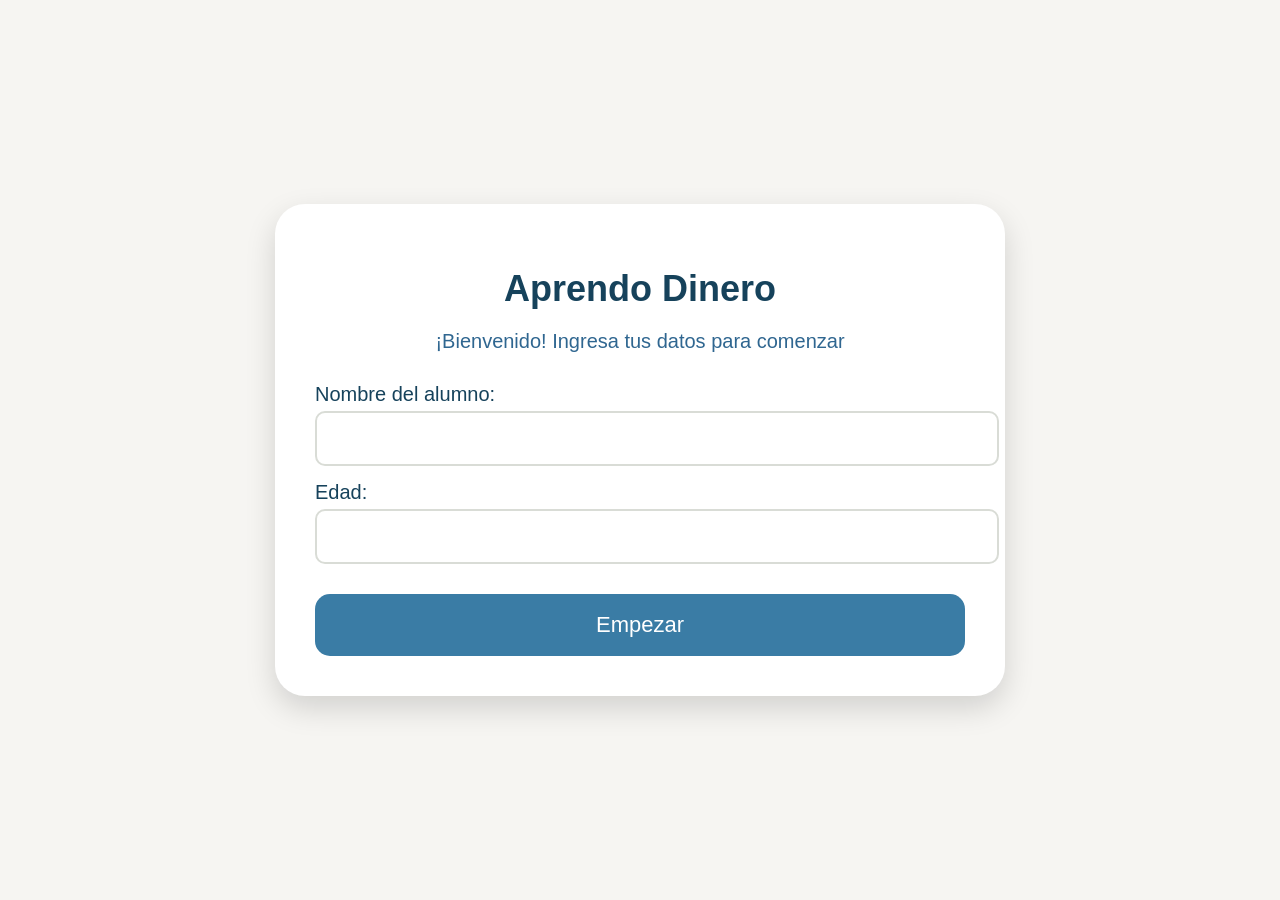
==== index.html @ d53293f9 "avance 1 se le agregaran cosas al diseño" ====
<!DOCTYPE html>
<html lang="es">
<head>
    <meta charset="UTF-8">
    <meta name="viewport" content="width=device-width, initial-scale=1.0">
    <title>Juego Inclusivo</title>
    <link rel="stylesheet" href="css/style.css">
</head>
<body>

<div class="container" role="main">
    <h1>Aprendo Dinero</h1>
    <p>¡Bienvenido! Ingresa tus datos para comenzar</p>
<form>
    <label for="nombre">Nombre del alumno:</label>
    <input type="text" id="nombre" name="nombre" required>

    <label for="edad">Edad:</label>
    <input type="number" id="edad" name="edad" min="3" max="50" required>

 <button type="button" onclick="guardarNombre()">Empezar</button>
</form>
</div>
<script src="js/casa.js"></script>
</body>
</html>
---- css/style.css ----
/* =========================
   LOGIN / INDEX
========================= */

body {
    margin: 0;
    font-family: Arial, sans-serif;
    background-color: #2F6690;
    display: flex;
    justify-content: center;
    align-items: center;
    height: 100vh;
}

.container {
    background-color: #ffffff;
    padding: 40px;
    border-radius: 20px;
    box-shadow: 0 8px 20px rgba(0,0,0,0.1);
    text-align: center;
    width: 90%;
    max-width: 500px;

    animation: aparecer 1s ease-out, flotar 3s ease-in-out infinite;
}

/* Animación de entrada */
@keyframes aparecer {
    from {
        opacity: 0;
        transform: scale(0.8);
    }
    to {
        opacity: 1;
        transform: scale(1);
    }
}

/* Animación flotante */
@keyframes flotar {
    0% { transform: translateY(0px); }
    50% { transform: translateY(-8px); }
    100% { transform: translateY(0px); }
}

.container:hover {
    transform: scale(1.03);
    transition: 0.3s;
}

h1 {
    font-size: 36px;
    color: #16425B;
    margin-bottom: 10px;
}

p {
    font-size: 20px;
    color: #2F6690;
    margin-bottom: 30px;
}

label {
    display: block;
    font-size: 20px;
    margin-top: 15px;
    text-align: left;
    color: #16425B;
}

input {
    width: 100%;
    padding: 15px;
    font-size: 18px;
    border-radius: 10px;
    border: 2px solid #D9DCD6;
    margin-top: 5px;
}

input:focus {
    border-color: #81C3D7;
    outline: none;
}

button {
    margin-top: 30px;
    width: 100%;
    padding: 18px;
    font-size: 22px;
    background-color: #3A7CA5;
    color: white;
    border: none;
    border-radius: 15px;
    cursor: pointer;
    transition: 0.3s;
}

button:hover {
    background-color: #16425B;
}

@media (max-width: 480px) {
    h1 { font-size: 28px; }
    button { font-size: 20px; }
}


/* MODULO 1 */

body {
    margin: 0;
    font-family: Arial, sans-serif;
    background-color: #D9DCD6;
    display: flex;
    justify-content: center;
    align-items: center;
    height: 100vh;
}

.container {
    background: white;
    padding: 40px;
    border-radius: 30px;
    width: 95%;
    max-width: 650px;
    text-align: center;
    box-shadow: 0 12px 30px rgba(0,0,0,0.15);
}

h2 {
    font-size: 28px;
    color: #16425B;
}

.btn-grande {
    padding: 20px;
    font-size: 24px;
    border-radius: 20px;
    border: none;
    background-color: #2F6690;
    color: white;
    cursor: pointer;
}

.imagen-area img {
    width: 250px;
    margin: 20px 0;
}

.audio-btn {
    padding: 15px;
    font-size: 20px;
    border-radius: 15px;
    border: none;
    background-color: #81C3D7;
    margin-bottom: 20px;
    cursor: pointer;
}

.opciones button {
    display: block;
    width: 100%;
    padding: 20px;
    margin: 15px 0;
    font-size: 24px;
    font-weight: bold;
    border-radius: 20px;
    border: none;
    background-color: #3A7CA5;
    color: white;
    cursor: pointer;
}

#mensaje {
    font-size: 28px;
    margin-top: 20px;
    font-weight: bold;
}


/*casa*/

body {
    margin: 0;
    font-family: 'Arial', sans-serif;
    background-color: #F6F5F2;
}

/* PERFIL */
.perfil {
    position: absolute;
    top: 20px;
    left: 20px;
    display: flex;
    align-items: center;
    background: white;
    padding: 15px 20px;
    border-radius: 20px;
    box-shadow: 0px 5px 15px rgba(0,0,0,0.1);
}

.perfil img {
    width: 60px;
    height: 60px;
    margin-right: 15px;
}

.info h3 {
    margin: 0;
}

.info p {
    margin: 5px 0 0 0;
    font-weight: bold;
    color: #2E7D32;
}

/* TITULO */
.titulo {
    text-align: center;
    margin-top: 120px;
    font-size: 40px;
    color: #333;
}

/* CONTENEDOR MODULOS */
.modulos-container {
    width: 80%;
    margin: 50px auto;
    display: grid;
    grid-template-columns: repeat(3, 1fr);
    gap: 40px;
}

/* BOTONES MODULOS */
.modulo {
    text-decoration: none;
    padding: 50px 20px;
    text-align: center;
    font-size: 24px;
    font-weight: bold;
    border-radius: 25px;
    color: white;
    transition: 0.3s;
    box-shadow: 0px 8px 20px rgba(0,0,0,0.15);
}

.m1 { background: #0D47A1; }  /* Azul muy oscuro */
.m2 { background: #1565C0; }  /* Azul fuerte */
.m3 { background: #1976D2; }  /* Azul principal */
.m4 { background: #1E88E5; }  /* Azul medio */
.m5 { background: #42A5F5; }  /* Azul claro */
/* EFECTO HOVER */
.modulo:hover {
    transform: scale(1.08);
    box-shadow: 0px 12px 25px rgba(0,0,0,0.2);
}

/* DISTRIBUCION ESPECIAL */
.m4 {
    grid-column: 1 / 2;
}

.m5 {
    grid-column: 3 / 4;
}
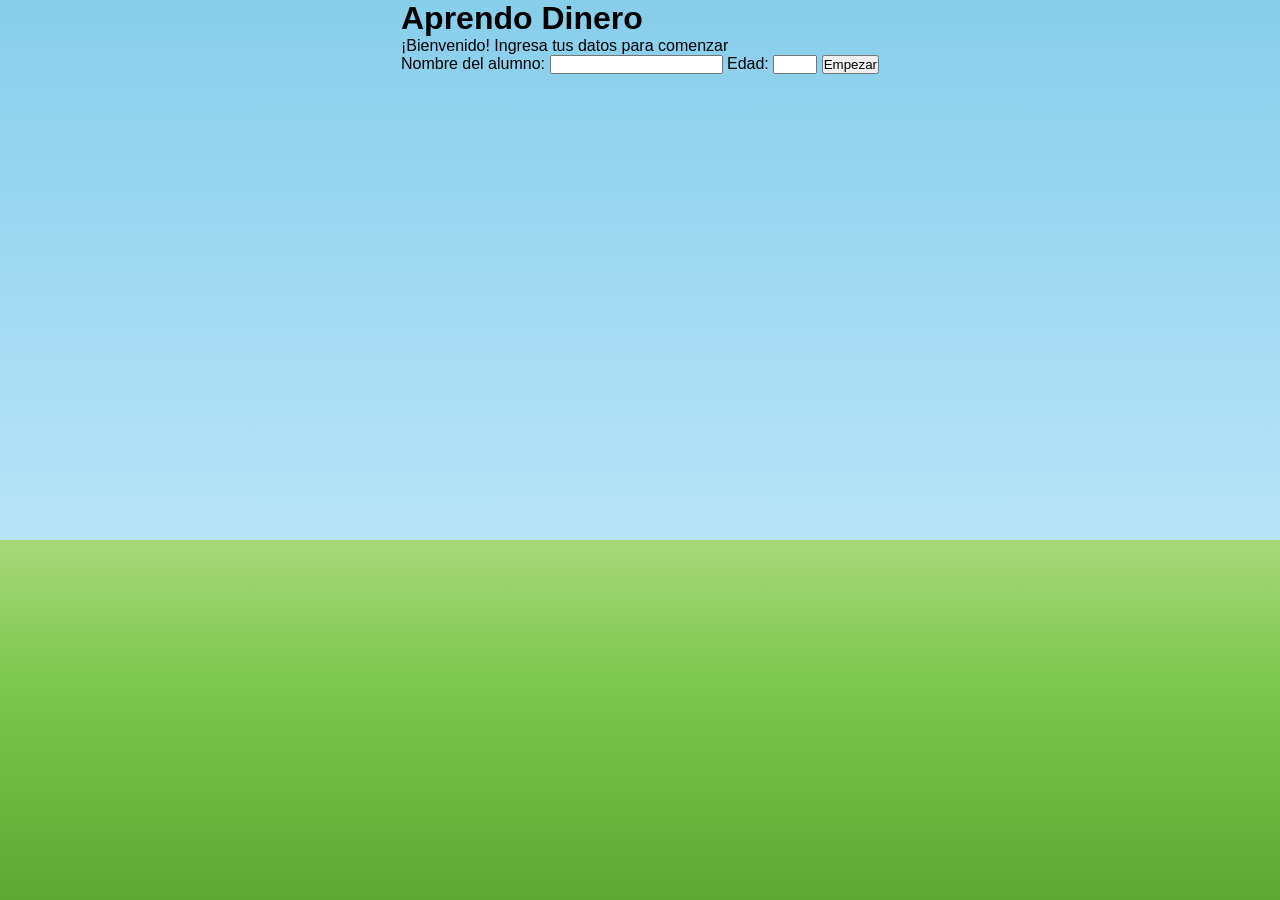
==== commit d9a1a29c: "modulo 1 ay diomio" ====
--- a/index.html
+++ b/index.html
@@ -4,7 +4,7 @@
     <meta charset="UTF-8">
     <meta name="viewport" content="width=device-width, initial-scale=1.0">
     <title>Juego Inclusivo</title>
-    <link rel="stylesheet" href="css/style.css">
+    <link rel="stylesheet" href="css/styles.css">
 </head>
 <body>
 
--- a/css/styles.css
+++ b/css/styles.css
@@ -0,0 +1,869 @@
+/* ══════════════════════════════════════
+   SÚPER MONEDA — Estilos
+   ══════════════════════════════════════ */
+
+* { margin: 0; padding: 0; box-sizing: border-box; }
+
+:root {
+  --orange: #F97316;
+  --blue-module: #3B6FA0;
+  --sky: #87CEEB;
+  --green-grass: #5DBB63;
+  --yellow: #FBBF24;
+  --white: #ffffff;
+  --shadow: 0 8px 32px rgba(0,0,0,0.18);
+}
+
+body {
+  font-family: 'Baloo 2', cursive;
+  height: 100vh;
+  overflow: hidden;
+  user-select: none;
+}
+
+/* ── BACKGROUND ── */
+#app {
+  position: relative;
+  width: 100vw;
+  height: 100vh;
+  background-image: url('../img/fondo1.avif');
+  background-size: cover;
+  background-position: center;
+}
+
+/* ── NUBES ── */
+.cloud {
+  position: absolute;
+  background: rgba(255,255,255,0.85);
+  border-radius: 50px;
+  filter: blur(1px);
+}
+.cloud::before, .cloud::after {
+  content: '';
+  position: absolute;
+  background: rgba(255,255,255,0.85);
+  border-radius: 50%;
+}
+.cloud-1 { width: 120px; height: 40px; top: 18%; left: 5%; }
+.cloud-1::before { width: 60px; height: 60px; top: -25px; left: 15px; }
+.cloud-1::after  { width: 40px; height: 40px; top: -15px; left: 50px; }
+.cloud-2 { width: 90px; height: 30px; top: 12%; right: 18%; }
+.cloud-2::before { width: 45px; height: 45px; top: -20px; left: 10px; }
+.cloud-2::after  { width: 30px; height: 30px; top: -12px; left: 40px; }
+.cloud-3 { width: 100px; height: 35px; top: 25%; right: 5%; }
+.cloud-3::before { width: 50px; height: 50px; top: -22px; left: 12px; }
+
+/* ── ÁRBOLES ── */
+.tree { position: absolute; bottom: 0; }
+.tree-trunk { width: 18px; height: 40px; background: #7B4F2E; margin: 0 auto; border-radius: 3px; }
+.tree-top   { width: 70px; height: 70px; background: #2D7A30; border-radius: 50%; margin: 0 auto -20px; }
+.tree-top-2 { width: 55px; height: 55px; background: #3A9140; border-radius: 50%; margin: 0 auto -10px; }
+.tree-1 { left: 2%; }
+.tree-2 { left: 8%; }
+.tree-3 { right: 3%; }
+.tree-4 { right: 10%; }
+
+/* ── HEADER ── */
+#header {
+  position: absolute;
+  top: 0; left: 0; right: 0;
+  display: flex;
+  align-items: center;
+  padding: 14px 24px;
+  gap: 10px;
+  z-index: 10;
+}
+
+#player-btn {
+  display: flex;
+  align-items: center;
+  gap: 10px;
+  background: white;
+  border: none;
+  border-radius: 30px;
+  padding: 8px 20px 8px 8px;
+  font-family: 'Baloo 2', cursive;
+  font-size: 1rem;
+  font-weight: 700;
+  cursor: pointer;
+  box-shadow: var(--shadow);
+  transition: transform .15s;
+}
+#player-btn:hover { transform: scale(1.04); }
+
+#player-avatar {
+  width: 36px; height: 36px;
+  background: #D1C4E9;
+  border-radius: 50%;
+  display: flex; align-items: center; justify-content: center;
+  font-size: 1.2rem;
+}
+
+#score-btn {
+  background: white;
+  border: none;
+  border-radius: 30px;
+  padding: 8px 22px;
+  font-family: 'Baloo 2', cursive;
+  font-size: 1rem;
+  font-weight: 700;
+  cursor: pointer;
+  box-shadow: var(--shadow);
+  transition: transform .15s;
+}
+#score-btn:hover { transform: scale(1.04); }
+
+#header-icons {
+  margin-left: auto;
+  display: flex;
+  gap: 14px;
+  align-items: center;
+}
+
+.icon-btn {
+  background: none;
+  border: none;
+  cursor: pointer;
+  font-size: 1.5rem;
+  transition: transform .15s;
+  filter: drop-shadow(0 2px 4px rgba(0,0,0,0.3));
+}
+.icon-btn:hover { transform: scale(1.15); }
+
+/* ── CONTENIDO PRINCIPAL ── */
+#content {
+  position: absolute;
+  top: 80px;
+  left: 0; right: 0;
+  padding: 0 40px;
+  z-index: 5;
+}
+
+#section-title {
+  font-size: 1.6rem;
+  font-weight: 800;
+  color: #1a1a2e;
+  margin-bottom: 20px;
+  text-shadow: 0 2px 8px rgba(255,255,255,0.6);
+}
+
+/* ── CARRUSEL ── */
+#carousel-wrapper {
+  position: relative;
+  overflow: hidden;
+}
+
+#carousel {
+  display: flex;
+  gap: 24px;
+  transition: transform 0.45s cubic-bezier(.4,0,.2,1);
+}
+
+.module-item {
+  flex: 0 0 calc(33.33% - 16px);
+  min-width: 260px;
+}
+
+.module-card {
+  border-radius: 22px;
+  overflow: hidden;
+  box-shadow: 0 10px 40px rgba(0,0,0,0.22);
+  cursor: pointer;
+  transition: transform .2s, box-shadow .2s;
+  position: relative;
+  aspect-ratio: 4/3;
+}
+.module-card:hover  { transform: translateY(-6px) scale(1.02); box-shadow: 0 18px 50px rgba(0,0,0,0.28); }
+.module-card:active { transform: scale(0.97); }
+
+.module-card img {
+  width: 100%; height: 100%;
+  object-fit: cover;
+  display: block;
+}
+
+/* Placeholder sin imagen */
+.card-placeholder {
+  width: 100%; height: 100%;
+  display: flex;
+  flex-direction: column;
+  align-items: center;
+  justify-content: center;
+  gap: 12px;
+  font-size: 4rem;
+}
+
+/* Colores por módulo */
+.card-1 .card-placeholder { background: linear-gradient(135deg, #3B6FA0 0%, #2C5282 100%); }
+.card-2 .card-placeholder { background: linear-gradient(135deg, #F97316 0%, #EA580C 100%); }
+.card-3 .card-placeholder { background: linear-gradient(135deg, #E79F8B 0%, #D45C44 100%); }
+.card-4 .card-placeholder { background: linear-gradient(135deg, #10B981 0%, #059669 100%); }
+.card-5 .card-placeholder { background: linear-gradient(135deg, #8B5CF6 0%, #6D28D9 100%); }
+
+/* Módulos bloqueados */
+.card-locked::after {
+  content: '\f023';        /* código unicode del candado */
+  font-family: 'Font Awesome 6 Free';
+  font-weight: 900;
+  color: white;
+  font-size: 3rem;
+  position: absolute;
+  top: 50%; left: 50%;
+  transform: translate(-50%, -50%);
+  background: rgba(0,0,0,0.45);
+  width: 100%; height: 100%;
+  display: flex; align-items: center; justify-content: center;
+  border-radius: 22px;
+}
+.card-locked       { filter: brightness(0.7); cursor: not-allowed; }
+.card-locked:hover { transform: none; box-shadow: 0 10px 40px rgba(0,0,0,0.22); }
+
+/* Etiqueta del módulo */
+.module-label {
+  text-align: center;
+  font-size: 1.1rem;
+  font-weight: 700;
+  margin-top: 10px;
+  color: #1a1a2e;
+  text-shadow: 0 1px 4px rgba(255,255,255,0.5);
+}
+
+/* ── DOTS ── */
+#dots {
+  display: flex;
+  justify-content: center;
+  gap: 10px;
+  margin-top: 18px;
+}
+.dot {
+  width: 12px; height: 12px;
+  border-radius: 50%;
+  background: rgba(255,255,255,0.5);
+  border: 2px solid rgba(255,255,255,0.8);
+  cursor: pointer;
+  transition: background .2s, transform .2s;
+}
+.dot.active {
+  background: white;
+  transform: scale(1.3);
+}
+
+/* Flechas de navegación */
+.nav-arrow {
+  position: absolute;
+  top: 50%;
+  transform: translateY(-50%);
+  background: white;
+  border: none;
+  border-radius: 50%;
+  width: 42px; height: 42px;
+  font-size: 1.3rem;
+  cursor: pointer;
+  box-shadow: var(--shadow);
+  z-index: 6;
+  transition: transform .15s;
+  display: flex; align-items: center; justify-content: center;
+}
+.nav-arrow:hover { transform: translateY(-50%) scale(1.1); }
+#arrow-left  { left: -18px; }
+#arrow-right { right: -18px; }
+
+/* ── MODALS ── */
+.modal-overlay {
+  display: none;
+  position: fixed;
+  inset: 0;
+  background: rgba(0,0,0,0.5);
+  z-index: 100;
+  align-items: center;
+  justify-content: center;
+  backdrop-filter: blur(4px);
+}
+.modal-overlay.open { display: flex; animation: fadeIn .2s; }
+
+@keyframes fadeIn { from { opacity: 0; } to { opacity: 1; } }
+
+.modal {
+  background: white;
+  border-radius: 24px;
+  padding: 32px;
+  width: 90%;
+  max-width: 480px;
+  box-shadow: 0 20px 60px rgba(0,0,0,0.3);
+  animation: slideUp .25s;
+  position: relative;
+}
+@keyframes slideUp {
+  from { transform: translateY(30px); opacity: 0; }
+  to   { transform: translateY(0);    opacity: 1; }
+}
+
+.modal h2 { font-size: 1.6rem; font-weight: 800; margin-bottom: 16px; color: #1a1a2e; }
+.modal p  { color: #555; line-height: 1.6; margin-bottom: 12px; }
+
+.modal-close {
+  position: absolute;
+  top: 16px; right: 16px;
+  background: #f1f1f1;
+  border: none;
+  border-radius: 50%;
+  width: 34px; height: 34px;
+  font-size: 1.1rem;
+  cursor: pointer;
+}
+
+.btn-primary {
+  background: var(--orange);
+  color: white;
+  border: none;
+  border-radius: 30px;
+  padding: 12px 32px;
+  font-family: 'Baloo 2', cursive;
+  font-size: 1rem;
+  font-weight: 700;
+  cursor: pointer;
+  margin-top: 8px;
+  transition: transform .15s, box-shadow .15s;
+  box-shadow: 0 4px 14px rgba(249,115,22,0.4);
+}
+.btn-primary:hover { transform: scale(1.04); box-shadow: 0 6px 20px rgba(249,115,22,0.5); }
+
+/* ── PUNTAJE ── */
+.score-grid {
+  display: grid;
+  grid-template-columns: 1fr 1fr;
+  gap: 12px;
+  margin: 16px 0;
+}
+.score-item {
+  background: #F9FAFB;
+  border-radius: 14px;
+  padding: 14px;
+  text-align: center;
+}
+.score-item .num { font-size: 2rem; font-weight: 800; color: var(--orange); }
+.score-item .lbl { font-size: 0.8rem; color: #888; }
+
+/* ── INPUT ── */
+.name-input {
+  width: 100%;
+  padding: 10px 16px;
+  border-radius: 12px;
+  border: 2px solid #eee;
+  font-family: 'Baloo 2', cursive;
+  font-size: 1rem;
+  margin-bottom: 12px;
+  outline: none;
+}
+.name-input:focus { border-color: var(--orange); }
+
+/* ── AJUSTES ── */
+.setting-row {
+  display: flex;
+  align-items: center;
+  justify-content: space-between;
+  padding: 12px 0;
+  border-bottom: 1px solid #f1f1f1;
+}
+.setting-row:last-child { border-bottom: none; }
+
+.toggle {
+  width: 44px; height: 24px;
+  background: #ccc;
+  border-radius: 12px;
+  position: relative;
+  cursor: pointer;
+  transition: background .2s;
+}
+.toggle.on { background: var(--orange); }
+.toggle::after {
+  content: '';
+  position: absolute;
+  top: 3px; left: 3px;
+  width: 18px; height: 18px;
+  background: white;
+  border-radius: 50%;
+  transition: left .2s;
+}
+.toggle.on::after { left: 23px; }
+
+/* ── BARRA DE PROGRESO ── */
+.progress-wrapper {
+  margin: 16px 0 20px;
+}
+.progress-header {
+  display: flex;
+  justify-content: space-between;
+  align-items: center;
+  margin-bottom: 6px;
+}
+.progress-label {
+  font-size: 0.85rem;
+  font-weight: 700;
+  color: #888;
+}
+.progress-pct {
+  font-size: 0.85rem;
+  font-weight: 800;
+  color: var(--orange);
+}
+.progress-track {
+  background: #F1F1F1;
+  border-radius: 99px;
+  height: 12px;
+  overflow: hidden;
+}
+.progress-bar {
+  height: 100%;
+  border-radius: 99px;
+  background: linear-gradient(90deg, #F97316, #FBBF24);
+  width: 0%;
+  transition: width .6s cubic-bezier(.4,0,.2,1);
+}
+
+/* ── TOAST ── */
+#toast {
+  position: fixed;
+  bottom: 30px;
+  left: 50%;
+  transform: translateX(-50%) translateY(80px);
+  background: #1a1a2e;
+  color: white;
+  padding: 12px 28px;
+  border-radius: 30px;
+  font-weight: 700;
+  font-size: 1rem;
+  z-index: 200;
+  transition: transform .3s;
+  pointer-events: none;
+}
+#toast.show { transform: translateX(-50%) translateY(0); }
+
+/* ── RESPONSIVE ── */
+@media (max-width: 700px) {
+  .module-item { min-width: 80vw; flex: 0 0 80vw; }
+  #content     { padding: 0 20px; }
+  #arrow-left  { left: -10px; }
+  #arrow-right { right: -10px; }
+}
+/* ===== VARIABLES ===== */
+:root {
+  --sky-top: #87CEEB;
+  --sky-bottom: #B8E4F9;
+  --ground: #7EC850;
+  --ground-dark: #5DA832;
+  --white-card: rgba(255, 255, 255, 0.92);
+  --correct: #6DD47E;
+  --correct-dark: #3CB85A;
+  --wrong: #FF6B6B;
+  --wrong-dark: #E04444;
+  --option-bg: #D6E8FF;
+  --option-hover: #BDD6FF;
+  --option-border: #A5C4F8;
+  --progress-fill: #A78BFA;
+  --progress-bg: #E2D9F8;
+  --text-dark: #2D3561;
+  --text-mid: #4A5580;
+  --accent-yellow: #FFD166;
+  --accent-orange: #FF9F1C;
+}
+
+/* ===== RESET ===== */
+* {
+  margin: 0;
+  padding: 0;
+  box-sizing: border-box;
+}
+
+/* ===== BODY / FONDO ===== */
+body {
+  font-family: 'Nunito', sans-serif;
+  min-height: 100vh;
+  background: linear-gradient(
+    180deg,
+    var(--sky-top) 0%,
+    var(--sky-bottom) 60%,
+    #A8D87A 60%,
+    var(--ground) 75%,
+    var(--ground-dark) 100%
+  );
+  display: flex;
+  flex-direction: column;
+  align-items: center;
+  justify-content: flex-start;
+  overflow: hidden;
+  position: relative;
+}
+
+/* ===== NUBES ===== */
+.cloud {
+  position: absolute;
+  background: white;
+  border-radius: 50px;
+  opacity: 0.85;
+  animation: floatCloud linear infinite;
+}
+
+.cloud::before,
+.cloud::after {
+  content: '';
+  position: absolute;
+  background: white;
+  border-radius: 50%;
+}
+
+.cloud-1 { width: 120px; height: 40px; top: 8%; left: -130px; animation-duration: 22s; animation-delay: 0s; }
+.cloud-1::before { width: 60px; height: 60px; top: -30px; left: 15px; }
+.cloud-1::after  { width: 45px; height: 45px; top: -20px; left: 50px; }
+
+.cloud-2 { width: 90px; height: 30px; top: 15%; left: -100px; animation-duration: 30s; animation-delay: 8s; opacity: 0.7; }
+.cloud-2::before { width: 45px; height: 45px; top: -22px; left: 10px; }
+.cloud-2::after  { width: 35px; height: 35px; top: -15px; left: 40px; }
+
+.cloud-3 { width: 100px; height: 35px; top: 5%; left: -110px; animation-duration: 18s; animation-delay: 14s; }
+.cloud-3::before { width: 50px; height: 50px; top: -25px; left: 12px; }
+.cloud-3::after  { width: 40px; height: 40px; top: -18px; left: 45px; }
+
+@keyframes floatCloud {
+  from { transform: translateX(0); }
+  to   { transform: translateX(110vw); }
+}
+
+/* ===== ÁRBOLES ===== */
+.tree {
+  position: absolute;
+  bottom: 0;
+  display: flex;
+  flex-direction: column;
+  align-items: center;
+}
+
+.tree-trunk {
+  background: #8B5E3C;
+  border-radius: 4px;
+}
+
+.tree-top {
+  background: #4CAF50;
+  border-radius: 50% 50% 45% 45%;
+}
+
+.tree-top-2 {
+  background: #388E3C;
+  border-radius: 50% 50% 45% 45%;
+  margin-top: -15px;
+}
+
+.tree-left { left: 2%; bottom: 0; }
+.tree-left .tree-trunk { width: 22px; height: 50px; }
+.tree-left .tree-top   { width: 90px; height: 90px; }
+.tree-left .tree-top-2 { width: 70px; height: 70px; }
+
+.tree-right { right: 3%; bottom: 0; }
+.tree-right .tree-trunk { width: 18px; height: 40px; }
+.tree-right .tree-top   { width: 75px; height: 75px; background: #43A047; }
+.tree-right .tree-top-2 { width: 58px; height: 55px; background: #2E7D32; }
+
+.tree-far-right { right: 12%; bottom: 0; }
+.tree-far-right .tree-trunk { width: 14px; height: 30px; }
+.tree-far-right .tree-top   { width: 55px; height: 55px; background: #66BB6A; }
+.tree-far-right .tree-top-2 { width: 42px; height: 42px; background: #388E3C; }
+
+/* ===== COLINAS ===== */
+.hills {
+  position: absolute;
+  bottom: 20%;
+  left: 0;
+  right: 0;
+  height: 120px;
+  overflow: hidden;
+  pointer-events: none;
+}
+
+.hill {
+  position: absolute;
+  border-radius: 50%;
+  bottom: -40px;
+}
+
+.hill-1 { width: 300px; height: 200px; background: #8DC63F; left: -60px; }
+.hill-2 { width: 250px; height: 170px; background: #7CB83A; right: -40px; }
+
+/* ===== BARRA SUPERIOR ===== */
+.top-bar {
+  position: fixed; /* 🔥 esto lo pega arriba */
+  top: 0;
+  left: 0;
+  width: 100%;
+
+  display: flex;
+  align-items: center;
+  gap: 20px;
+
+  padding: 15px 25px;
+  z-index: 1000;
+
+  background: transparent; /* o color si quieres */
+}
+
+.title-label {
+  font-weight: bold;
+  color: #2D3561;
+  white-space: nowrap;
+}
+
+.progress-bar-wrap {
+  flex: 1; 
+  height: 10px;
+  background: rgba(255,255,255,0.3);
+  border-radius: 10px;
+  overflow: hidden;
+}
+
+.progress-bar-fill {
+  height: 100%;
+  width: 0%;
+  background: linear-gradient(90deg, #d8b4fe, #c084fc);
+  border-radius: 10px;
+  transition: width 0.3s ease;
+}
+
+.icon-btns {
+  display: flex;
+  gap: 10px;
+}
+
+.icon-btn {
+  background: rgba(255,255,255,0.3);
+  border: none;
+  border-radius: 10px;
+  padding: 10px;
+  cursor: pointer;
+}
+
+.icon-btn i {
+  color: white;
+}
+
+/* ===== TARJETA PRINCIPAL ===== */
+.card {
+  background: var(--white-card);
+  border-radius: 30px;
+  padding: 24px 30px 28px;
+  width: 90%;
+  max-width: 520px;
+  box-shadow: 0 12px 40px rgba(0, 0, 0, 0.12), 0 2px 8px rgba(0, 0, 0, 0.06);
+  position: relative;
+  z-index: 10;
+  margin-top: 100px;
+  animation: cardIn 0.4s cubic-bezier(0.34, 1.56, 0.64, 1);
+}
+
+@keyframes cardIn {
+  from { opacity: 0; transform: scale(0.85) translateY(20px); }
+  to   { opacity: 1; transform: scale(1) translateY(0); }
+}
+
+.money-img-wrap {
+  display: flex;
+  align-items: center;
+  justify-content: center;
+  margin-bottom: 18px;
+  min-height: 130px;
+}
+
+.money-img {
+  max-width: 280px;
+  max-height: 140px;
+  border-radius: 12px;
+  box-shadow: 0 8px 24px rgba(0, 0, 0, 0.18);
+  transition: transform 0.3s;
+  object-fit: contain;
+}
+
+.money-svg      { width: 240px; height: 130px; }
+.money-coin-svg { width: 130px; height: 130px; }
+
+/* ===== PREGUNTA ===== */
+.question-text {
+  font-family: 'Fredoka One', cursive;
+  font-size: 1.35rem;
+  color: var(--text-dark);
+  text-align: center;
+  margin-bottom: 18px;
+}
+
+/* ===== OPCIONES ===== */
+.options {
+  display: flex;
+  flex-direction: column;
+  gap: 10px;
+}
+
+.option-btn {
+  background: var(--option-bg);
+  border: 2px solid var(--option-border);
+  border-radius: 16px;
+  padding: 12px 20px;
+  font-family: 'Nunito', sans-serif;
+  font-size: 1.05rem;
+  font-weight: 700;
+  color: var(--text-dark);
+  cursor: pointer;
+  display: flex;
+  align-items: center;
+  justify-content: space-between;
+  transition: background 0.15s, transform 0.12s, border-color 0.15s;
+  position: relative;
+  overflow: hidden;
+}
+
+.option-btn:hover:not(:disabled) {
+  background: var(--option-hover);
+  transform: translateX(4px);
+  border-color: #88AEFF;
+}
+
+.option-btn:disabled { cursor: default; }
+
+.option-btn.correct {
+  background: #DFFBE6;
+  border-color: var(--correct-dark);
+  color: #1A6B30;
+  animation: correctPop 0.35s cubic-bezier(0.34, 1.56, 0.64, 1);
+}
+
+.option-btn.wrong {
+  background: #FFE5E5;
+  border-color: var(--wrong-dark);
+  color: #A82020;
+  animation: shake 0.4s ease;
+}
+
+.check-icon { font-size: 1.3rem; }
+
+@keyframes correctPop {
+  0%   { transform: scale(1); }
+  50%  { transform: scale(1.04); }
+  100% { transform: scale(1); }
+}
+
+@keyframes shake {
+  0%, 100% { transform: translateX(0); }
+  20%       { transform: translateX(-6px); }
+  40%       { transform: translateX(6px); }
+  60%       { transform: translateX(-4px); }
+  80%       { transform: translateX(4px); }
+}
+
+/* ===== BOTÓN ESCUCHAR ===== */
+.listen-btn {
+  position: fixed;
+  left: 20px;
+  bottom: 25%;
+  background: white;
+  border: none;
+  border-radius: 18px;
+  padding: 12px 18px;
+  display: flex;
+  align-items: center;
+  gap: 8px;
+  font-family: 'Nunito', sans-serif;
+  font-weight: 800;
+  font-size: 0.9rem;
+  color: var(--text-dark);
+  cursor: pointer;
+  box-shadow: 0 4px 16px rgba(0, 0, 0, 0.12);
+  z-index: 20;
+  transition: transform 0.15s, box-shadow 0.15s;
+}
+
+.listen-btn:hover {
+  transform: scale(1.05);
+  box-shadow: 0 6px 20px rgba(0, 0, 0, 0.16);
+}
+
+.listen-btn .ear-icon { font-size: 1.3rem; }
+
+
+/* ===== FEEDBACK OVERLAY ===== */
+.feedback-overlay {
+  position: fixed;
+  inset: 0;
+  display: flex;
+  flex-direction: column;
+  align-items: center;
+  justify-content: center;
+  z-index: 100;
+  pointer-events: none;
+  opacity: 0;
+  transition: opacity 0.3s;
+}
+
+.feedback-overlay.show {
+  opacity: 1;
+  pointer-events: all;
+}
+
+.feedback-emoji {
+  font-size: 5rem;
+  animation: bounceIn 0.5s cubic-bezier(0.34, 1.56, 0.64, 1);
+}
+
+.feedback-text {
+  font-family: 'Fredoka One', cursive;
+  font-size: 2rem;
+  color: white;
+  text-shadow: 0 3px 10px rgba(0, 0, 0, 0.3);
+  margin-top: 12px;
+  animation: bounceIn 0.5s cubic-bezier(0.34, 1.56, 0.64, 1) 0.1s both;
+}
+
+@keyframes bounceIn {
+  from { opacity: 0; transform: scale(0.5); }
+  to   { opacity: 1; transform: scale(1); }
+}
+
+/* ===== CONFETTI ===== */
+.confetti-piece {
+  position: fixed;
+  width: 10px;
+  height: 14px;
+  border-radius: 2px;
+  animation: confettiFall 1.2s ease-in forwards;
+  z-index: 200;
+  pointer-events: none;
+}
+
+@keyframes confettiFall {
+  0%   { transform: translateY(-20px) rotate(0deg); opacity: 1; }
+  100% { transform: translateY(100vh) rotate(720deg); opacity: 0; }
+}
+
+/* ===== MARCADOR ===== */
+.score-badge {
+  position: fixed;
+  top: 80px;
+  right: 18px;
+  background: var(--accent-yellow);
+  border-radius: 20px;
+  padding: 6px 16px;
+  font-family: 'Fredoka One', cursive;
+  font-size: 1.1rem;
+  color: #7A4800;
+  box-shadow: 0 4px 12px rgba(0, 0, 0, 0.15);
+  z-index: 30;
+  display: flex;
+  align-items: center;
+  gap: 6px;
+}
+
+/* ===== CONTADOR DE PREGUNTA ===== */
+.q-counter {
+  text-align: center;
+  font-family: 'Fredoka One', cursive;
+  font-size: 0.9rem;
+  color: var(--text-mid);
+  margin-bottom: 10px;
+  letter-spacing: 0.5px;
+}
